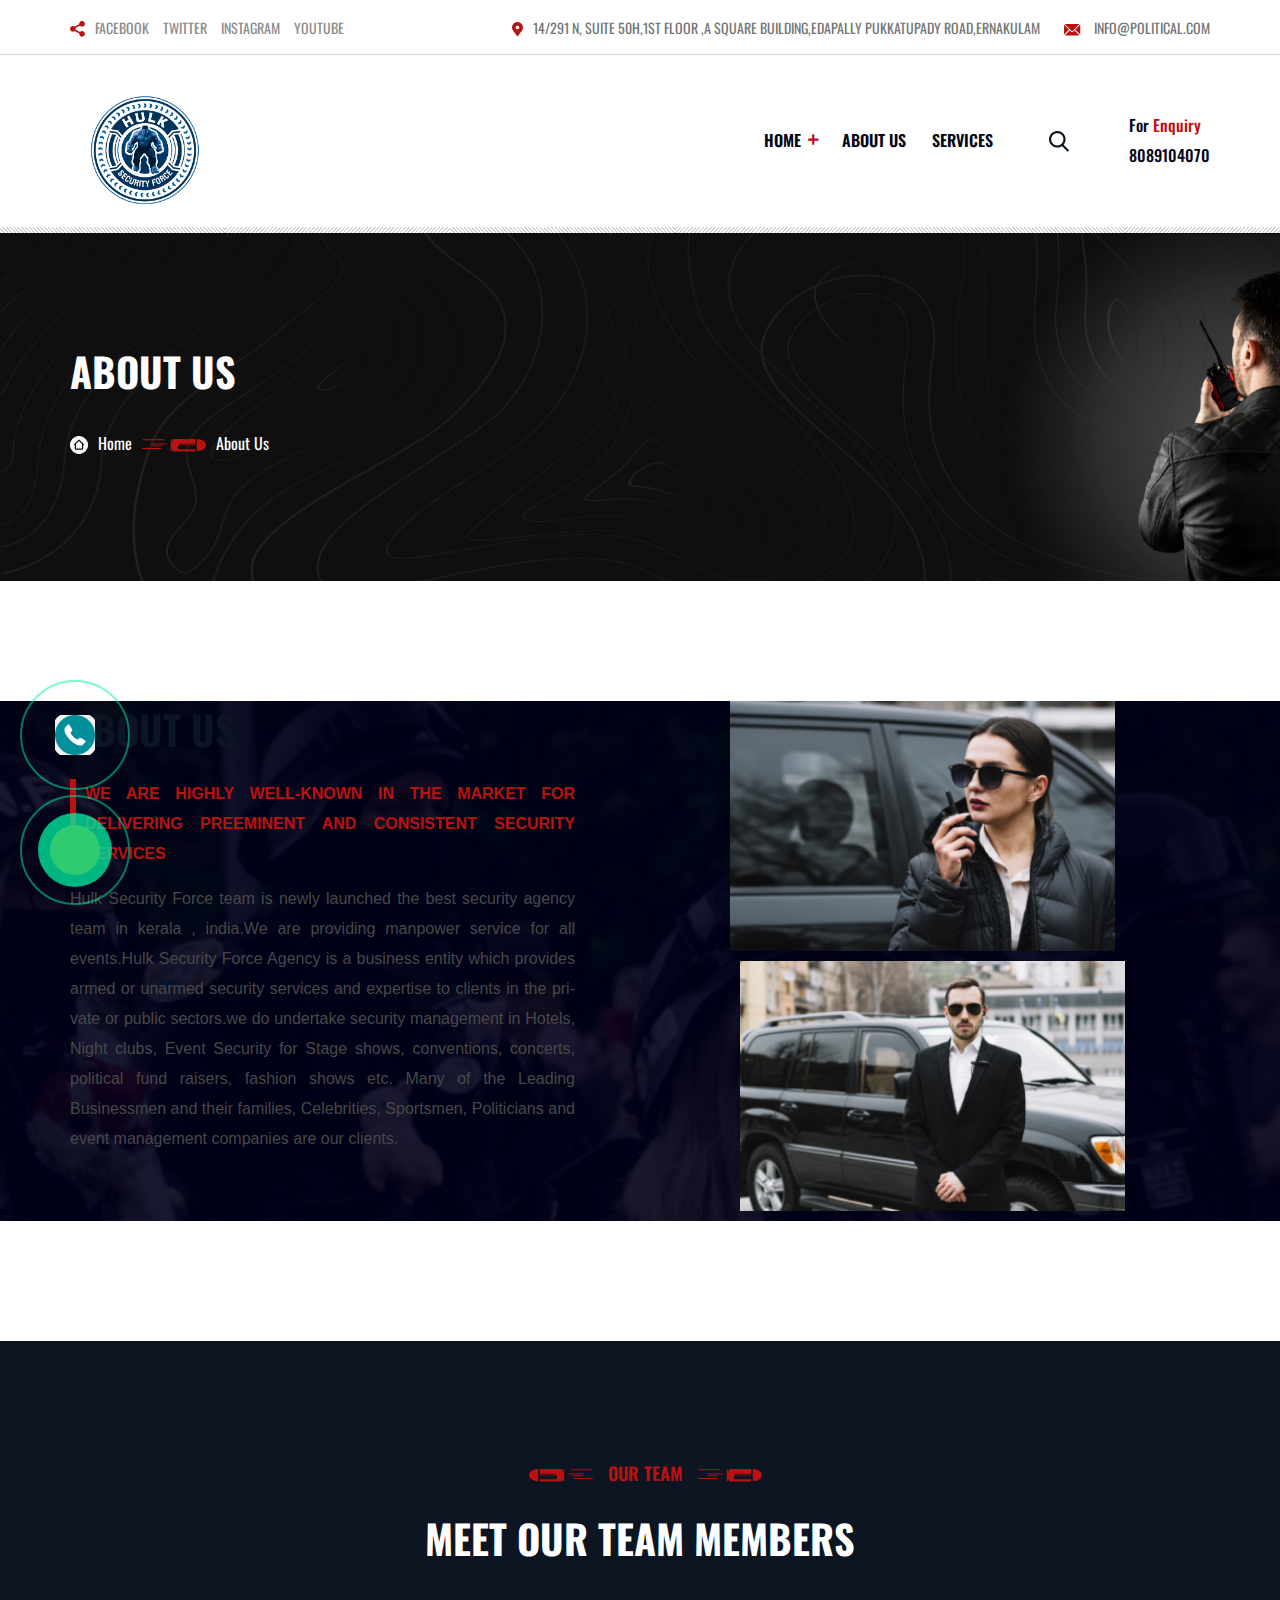
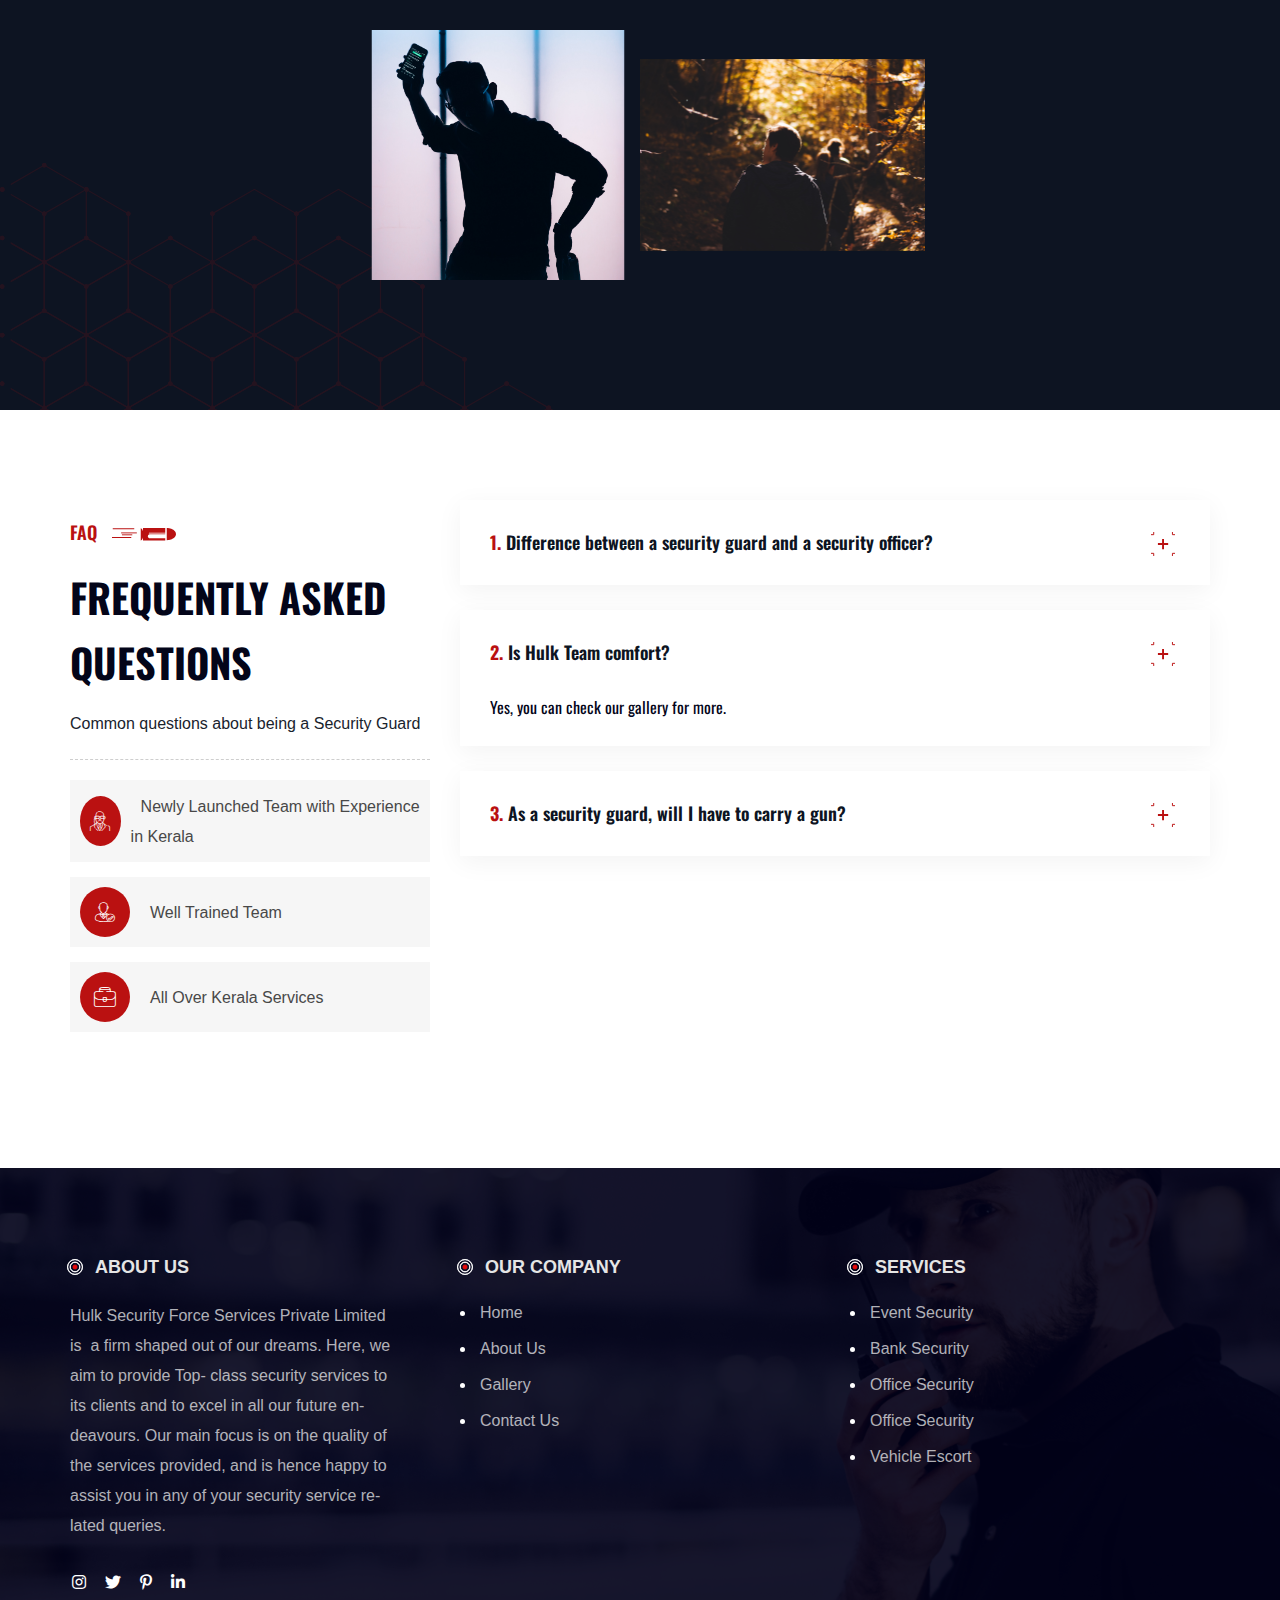
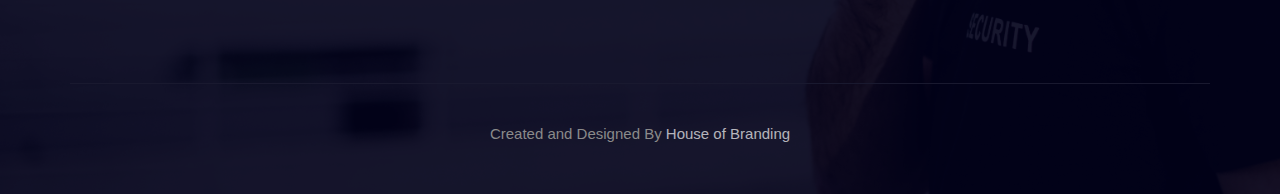
==== about.html @ d1f6649b "images changes" ====
<!DOCTYPE html>
<html lang="en">


<!-- Mirrored from themebuz.com/demo/panthar/about.html by HTTrack Website Copier/3.x [XR&CO'2014], Sun, 12 Mar 2023 10:57:00 GMT -->
<head>
    <meta charset="UTF-8" />
    <meta name="viewport" content="width=device-width, initial-scale=1.0" />
    <meta http-equiv="X-UA-Compatible" content="IE=edge" />
    <meta http-equiv="X-UA-Compatible" content="ie=edge" />
    <title>Hulk Security Force Team</title>
    <!-- favicon -->
    <link rel="icon" href="assets/img/favicon.png" sizes="20x20" type="image/png" />
    <!-- animate -->
    <link rel="stylesheet" href="assets/css/animate.css" />
    <!-- bootstrap -->
    <link rel="stylesheet" href="assets/css/bootstrap.min.css" />
    <!-- magnific popup -->
    <link rel="stylesheet" href="assets/css/magnific-popup.css" />
    <!-- owl carousel -->
    <link rel="stylesheet" href="assets/css/owl.carousel.min.css" />
    <!-- Nice Select -->
    <link rel="stylesheet" href="assets/css/nice-select.css">
    <!-- Slick Slider -->
    <link rel="stylesheet" href="assets/css/slick.css">
    <!-- fontawesome -->
    <link rel="stylesheet" href="assets/css/font-awesome.min.css" />
    <!-- iconmoon -->
    <link rel="stylesheet" href="assets/css/icomoon.css">
    <!-- Main Stylesheet -->
    <link rel="stylesheet" href="assets/css/style.css" />
    <!-- Responsive -->
    <link rel="stylesheet" href="assets/css/responsive.css" />
</head>

<body>
    <div class="body-overlay" id="body-overlay"></div>
    <div class="search-popup" id="search-popup">
        <form action="https://themeim.com/wp/panthar/" class="search-form">
            <div class="container custom-container">
                <div class="form-group-wrap">
                    <div class="form-group mb-0">
                        <input type="text" name="s" class="form-control" placeholder="Search....">
                    </div>
                    <button class="close-btn border-none submit-btn"><i class="fas fa-search"></i></button>
                </div>
            </div>
        </form>
    </div>
    <div class="header-style-01">
        <!-- top bar area start -->
        <div class="topbar-area">
            <div class="container custom-container">
                <div class="row">
                    <div class="col-lg-12">
                        <div class="topbar-inner">
                            <div class="left-content">
                                <div class="social-icon">
                                    <ul>
                                        <li><img src="assets/icon/share-svgrepo-com.png" alt=""><a
                                                href="#">FACEBOOK</a></li>
                                        <li><a href="#">TWITTER</a></li>
                                        <li><a href="#">INSTAGRAM</a></li>
                                        <li><a href="#">YOUTUBE</a></li>
                                    </ul>
                                </div>
                            </div>
                            <div class="right-contnet">
                                <ul class="info-items">
                                    <li><a href="tel:000111555"><img src="assets/icon/location.png" alt="">14/291 N, Suite 50H,1st Floor ,A Square Building,Edapally Pukkatupady Road,Ernakulam</a>
                                    </li>
                                    <li><a href="mailto:info@gmail.com"><img src="assets/icon/mail.png" alt="">
                                            info@Political.com</a></li>
                                </ul>
                            </div>
                        </div>
                    </div>
                </div>
            </div>
        </div>
        <!-- top bar areda end -->

        <!-- main  navbar area start -->
        <nav class="navbar navbar-area navbar-expand-lg navigation-style-01 menu-01 navigation-before">
            <div class="container custom-container">
                <div class="responsive-menu">
                    <div class="logo-one">
                        <a href="index.html"><img src="assets/img/logo/hulklogo-removebg-preview.png" alt=""></a>  
                      </div>
                    
                   
                    <button class="navbar-toggler" type="button" data-toggle="collapse"
                        data-target="#themebuzs_main_menu" aria-expanded="false" aria-label="Toggle navigation">
                        <span class="navbar-toggler-icon"></span>
                    </button>
                </div>
                <div class="collapse navbar-collapse" id="themebuzs_main_menu">
                    <ul class="navbar-nav">
                        <li class="menu-item-has-children current-menu-item">
                            <a href="index.html">Home</a>
                            
                        </li>
                        <li><a href="about.html"><span>ABOUT US </span> </a></li>
                       
                        
                        <li>
                            <a href="index.html"> Services </a>
                            
                        </li>
                        <!-- <li>
                            <a href="contact.html"> CONTACT</a>
                        </li> -->
                    </ul>
                </div>
                <div class="nav-right-content">
                    <div class="search-btn" id="search-popupp">
                        <img src="assets/icon/search.png" class="header-search" id="search" alt="">
                    </div>
                    <div class="btn-wrapp">
                        <ul>
                            <li>For <span>Enquiry</span></li>
                            <li><a href="tel:8089104070">8089104070</a> </li>
                        </ul>
                    </div>
                </div>
            </div>
        </nav>
        <!-- main navbar area end -->
    </div>
    <div class="phone-call cbh-phone cbh-green cbh-show  cbh-static" id="clbh_phone_div" style=""><a id="WhatsApp-button" href="https://api.whatsapp.com/send/?phone=%2B918089104070&text=Hello%2C+We+would+like+to+enquire+more+about+the+services+offered+at+Hulk Security Force!%21&app_absent=0" target="_blank" class="phoneJs" title="WhatsApp 360imagem">
        <div class="cbh-ph-circle"></div><div class="cbh-ph-circle-fill"></div><div class="cbh-ph-img-circle1"></div></a></div>
        
        <div class="phone-call cbh-phone-call cbh-green cbh-show  cbh-static" id="clbh_phone_div" style=""><a id="WhatsApp-button" href="tel:(+91)7736431723" target="_blank" class="phoneJs" title="WhatsApp 360imagem">
            <div class="cbh-ph-circle"></div><div class="cbh-ph-circle-fill1"></div><div class="cbh-ph-img-circle2"></div></a></div>
            
            

    <!-- breadcrumb area  -->
    <div class="breadcrumb-area margin-bottom-120">
        <div class="container custom-container">
            <div class="breadcrumb-inner">
                <h2 class="br-inner-title">About Us</h2>
                <ul class="breadcrumb-menu">
                    <li><img class="bullet-04" src="assets/img/section-img/breadcrumb/home.svg" alt=""><a
                            href="index.html">home</a></li>
                    <li><img class="bullet-03" src="assets/img/shapes/bullet.png" alt=""><a href="#">About us</a></li>
                </ul>
            </div>
        </div>
    </div>
    <!-- breadcrumb area end -->

    <!-- about text  -->
    <div class="about-text margin-bottom-120">
        <div class="container">
            <div class="row">
                <div class="col-lg-6">
                    <div class="about-text-left">
                      
                        <h2 class="title">About Us</h2>
                        <p class="about-heighlight">We are highly well-known in the market for delivering
                            preeminent and consistent security services</p>
                        <p>Hulk Security Force team is newly launched the best security agency team in kerala , india.We 
                            are providing manpower service for all events.Hulk Security Force Agency is a business entity which provides armed or unarmed security 
                            services and expertise to clients in the private or public sectors.we do undertake security management in Hotels, Night clubs, Event Security for Stage shows, conventions, concerts, political fund raisers, fashion shows etc.
                            Many of the Leading Businessmen and their families, Celebrities, Sportsmen, Politicians and event management companies are our clients.
                        </p>
                       
                        
                    </div>
                </div>
                <div class="col-lg-6 text-right">
                    <div class="about-text-right">
                        <div class="thumb">
                            <!-- <img src="assets/img/section-img/about/about-02.png" class="before-text" alt="">
                            <img src="assets/img/section-img/about/about-03.png" class="before-text-01" alt=""> -->
                            <img src="assets/img/section-img/blog/blog-01.png" alt="">
                        </div>

                    </div>
                    <div class="about-text-right">
                        <div class="thumb" style="margin: 10px;">
                            <!-- <img src="assets/img/section-img/about/about-02.png" class="before-text" alt="">
                            <img src="assets/img/section-img/about/about-03.png" class="before-text-01" alt=""> -->
                            <img src="assets/img/section-img/blog/blog-02.png" alt="">
                        </div>

                    </div>
                </div>
            </div>
        </div>
    </div>
    <!-- about text end -->

 

    <!-- team area  -->
    <div class="team-area">
        <div class="container">
            <div class="row">
                <div class="col-lg-12">
                    <div class="theme-heading-title text-center">
                        <h4 class="subtitle"><img class="bullet bullet-01" src="assets/img/shapes/bullet-01.png"
                                alt=""> Our
                            team
                            <img class="bullet" src="assets/img/shapes/bullet.png" alt="">
                        </h4>
                        <h2 class="title text-white">Meet Our Team Members</h2>
                    </div>
                </div>
            </div>
            <div class="team-wrapper">
                <div class="team-active">
                   
                    <div class="team-items-single">
                        <div class="single-team-inner style-overlay">
                            <div class="thumb">
                                <img src="assets/img/section-img/team/teamone.jpg" alt="">
                                <span class="animate-1"></span>
                                <span class="animate-2"></span>
                                <span class="animate-3"></span>
                                <span class="animate-4"></span>
                            </div>
                            <div class="details">
                                <div class="content">
                                    <a href="about.html">
                                        <h4 class="title">Prajeesh</h4>
                                    </a>
                                    <p>10+ Experience </p>
                                    <p>Certified Fitness Trainer. </p>
                                    <p>Security Coordinated Amma Association</p>
                                </div>
                            </div>
                        </div>
                    </div>
                    <div class="team-items-single">
                        <div class="single-team-inner style-overlay">
                            <div class="thumb">
                                <img src="assets/img/section-img/team/teamtwo.jpg" alt="">
                                <span class="animate-1"></span>
                                <span class="animate-2"></span>
                                <span class="animate-3"></span>
                                <span class="animate-4"></span>
                            </div>
                            <div class="details">
                                <div class="content">
                                    <a href="about.html">
                                        <h4 class="title">Shibu</h4>
                                    </a>
                                    <p>20+ years</p>
                                    <p>Martial Arts Certified. </p>
                                    <p>Security Coordinated Amma Association</p>
                                </div>
                            </div>
                        </div>
                    </div>
                   
                </div>
            </div>
        </div>
    </div>
    <!-- team area start -->

    <!-- brand area  -->
    
    <!-- brand area end -->

    <!-- faq area  -->
    <div class="faq-area margin-bottom-120">
        <div class="container">
            <div class="row">
                <div class="col-lg-4">
                    <div class="faq-left">
                        <div class="theme-heading-title">
                            <div class="subtitle"> FAQ <img class="bullet" src="assets/img/shapes/bullet.png" alt="">
                            </div>
                            <h3 class="title">frequently asked
                                questions </h3>
                            <p class="why-para-faq">Common questions about being a Security
                                Guard</p>
                            <div class="faq-experience">
                                <ul>
                                    <li>
                                        <i aria-hidden="true" class="icomoon icomoon-old-man"></i>
                                        <p><span></span>Newly Launched Team with Experience in Kerala</p>
                                    </li>
                                    <li>
                                        <i aria-hidden="true" class="icomoon icomoon-user-2"></i>

                                        <p><span></span>Well Trained Team</p>
                                    </li>
                                    <li>
                                        <i aria-hidden="true" class="icomoon icomoon-bag"></i>
                                        <p><span></span>All Over Kerala Services</p>
                                    </li>
                                </ul>
                            </div>
                        </div>
                    </div>
                </div>
                <div class="col-lg-8">
                    <div class="faq-part">
                        <div class="accordion-wrap">
                            <div id="accordion-27453">
                                <div class="card single-accordion-inner">
                                    <div class="card-header" id="headingOne_464288">
                                        <a class="collapsed" data-toggle="collapse" role="button"
                                            data-target="#collapseOne_464288" aria-expanded="false"
                                            aria-controls="collapseOne_464288">
                                            <span>1.</span>
                                            Difference between a security guard and a security officer?
                                        </a>
                                    </div>
                                    <div id="collapseOne_464288" class="collapse" data-parent="#accordion-27453">

                                        <div class="card-body">
                                            Security guards are below security officers in rank. They normally work under offices and collaborate with security officers to ensure smooth functioning.
                                             A security officer oversees the entire group of security guards. They frequently issue orders and supervise the security guard's activities. </div>
                                    </div>
                                </div>

                                <div class="card single-accordion-inner">
                                    <div class="card-header" id="headingOne_847496">
                                        <a class="collapsed" data-toggle="collapse" role="button"
                                            data-target="#collapseOne_111" aria-expanded="false"
                                            aria-controls="collapseOne_111">
                                            <span>2.</span>
                                            Is Hulk Team  comfort?
                                        </a>
                                    </div>
                                    <div id="collapseOne_111" class="collapse show" data-parent="#accordion-27453">

                                        <div class="card-body">
                                            Yes, you can check our gallery for more.</div>
                                    </div>
                                </div>

                                <div class="card single-accordion-inner">
                                    <div class="card-header" id="headingOne_969747">
                                        <a class="collapsed" data-toggle="collapse" role="button"
                                            data-target="#collapseOne_969747" aria-expanded="false"
                                            aria-controls="collapseOne_969747">
                                            <span>3.</span>
                                            As a security guard, will I have to carry a gun?
                                        </a>
                                    </div>
                                    <div id="collapseOne_969747" class="collapse" data-parent="#accordion-27453">

                                        <div class="card-body">
                                            There are no laws or guidelines to regulate what sort of weapons private security guards can carry</div>
                                    </div>
                                </div>

                           

                            </div>
                        </div>
                    </div>
                </div>
            </div>
        </div>
    </div>
    <!-- faq area end -->

    <!-- footer area start -->
    <footer class="footer-area">
        <div class="container">
            <div class="footer-top padding-top-85 padding-bottom-50">
                
                <div class="row">
                    <div class="col-lg-4 col-md-6 col-sm-6">
                        <div id="panthar_about_me_widget-2" class="widget footer-widget panthar-widget-about-me">
                            <div class="footer-widget widget">
                                <div class="about_me_widget style-01">
                                    <h4 class="widget-headline">about us</h4>
                                    <p> Hulk Security Force Services Private Limited is  a firm shaped out of our dreams. Here, we aim to provide Top- class security services to its clients and to excel in all our future endeavours. Our main focus is on the quality of the services provided,
                                         and is hence happy to assist you in any of your security service related queries.</p>
                                    <ul class="widget-list-items">
                                        <li>
                                            <div class="icon">
                                                <a href="#">
                                                    <i class="fab fa-instagram"></i>
                                                </a>
                                            </div>
                                        </li>
                                        <li>
                                            <div class="icon">
                                                <a href="#">
                                                    <i class="fab fa-twitter"></i>
                                                </a>
                                            </div>
                                        </li>
                                        <li>
                                            <div class="icon">
                                                <a href="#">
                                                    <i class="fab fa-pinterest-p"></i>
                                                </a>
                                            </div>
                                        </li>
                                        <li>
                                            <div class="icon">
                                                <a href="#">
                                                    <i class="fab fa-linkedin-in"></i>
                                                </a>
                                            </div>
                                        </li>
                                    </ul>
                                </div>
                            </div>

                        </div>
                    </div>
                    <div class="col-lg-4 col-md-6 col-sm-6">
                        <div class="footer-widget widget widget_nav_menu">
                            <h4 class="widget-headline">OUR COMPANY</h4>
                            <ul>
                                <li><a href="index.html">Home</a></li>
                                <li><a href="about.html">About Us</a></li>
                                <li><a href="blog.html">Gallery</a></li>
                                <li><a href="">Contact Us</a></li>
                            </ul>
                        </div>
                    </div>
                    <div class="col-lg-4 col-md-6 col-sm-6">
                        <div class="footer-widget widget widget_nav_menu">
                            <h4 class="widget-headline">SERVICES</h4>
                            <ul>
                                <li><a href="">Event Security</a></li>
                                <li><a href="">Bank Security</a></li>
                                <li><a href="">Office Security</a></li>
                                <li><a href="">Office Security</a></li>
                                <li><a href="">Vehicle Escort</a></li>
                            </ul>
                        </div>
                    </div>
                    <!-- <div class="col-lg-3 col-md-6 col-sm-6">
                        <div class="footer-widget widget widget_nav_menu">
                            <h4 class="widget-headline">SERVICES</h4>
                            <ul>
                                <li><a href=""></a></li>
                                <li><a href=""></a></li>
                                <li><a href="">Terms & Conditions</a></li>
                                <li><a href="blog.html">Gallery</a></li>
                                <li><a href="contact.html">Contact</a></li>
                            </ul>
                        </div>
                    </div> -->
                </div>
            </div>
        </div>
        <div class="copyright-area">
            <div class="container">
                <div class="row">
                    <div class="col-lg-12">
                        <div class="copyright-area-inner">
                            <p>Created and Designed By <span><a href="https://www.houseofbranding.in/">House of Branding</a></span> </p>
                        </div>
                        
                    </div>
                </div>
            </div>
        </div>
    </footer>
    <!-- footer area end -->

    <!-- back to top area start -->
    <div class="back-to-top">
        <span class="back-top"><i class="fa fa-angle-up"></i></span>
    </div>
    <!-- back to top area end -->
    <script src="assets/js/jquery-3.6.0.min.js"></script>
    <!-- bootstrap -->
    <script src="assets/js/bootstrap.min.js"></script>
    <!-- magnific popup -->
    <script src="assets/js/jquery.magnific-popup.js"></script>
    <!-- wow -->
    <script src="assets/js/wow.min.js"></script>
    <!-- owl carousel -->
    <script src="assets/js/owl.carousel.min.js"></script>
    <!-- Nice Select -->
    <script src="assets/js/jquery.nice-select.js"></script>
    <!-- Slick Slider -->
    <script src="assets/js/slick.min.js"></script>
    <!-- isotop -->
    <script src="assets/js/isotope.pkgd.min.js"></script>
    <!-- isotop image load -->
    <script src="assets/js/imagesloaded.pkgd.min.js"></script>
    <!-- isotop image load -->
    <script src="assets/js/jQuery.Progressbar.js"></script>
    <!-- countdown -->
    <script src="assets/js/jquery.countdown.min.js"></script>
    <!-- main js -->
    <script src="assets/js/main.js"></script>
</body>


<!-- Mirrored from themebuz.com/demo/panthar/about.html by HTTrack Website Copier/3.x [XR&CO'2014], Sun, 12 Mar 2023 10:57:03 GMT -->
</html>
---- assets/css/nice-select.css ----
.nice-select {
  -webkit-tap-highlight-color: transparent;
  background-color: #fff;
  border-radius: 5px;
  border: solid 1px #e8e8e8;
  box-sizing: border-box;
  clear: both;
  cursor: pointer;
  display: block;
  float: left;
  font-family: inherit;
  font-size: 14px;
  font-weight: normal;
  height: 42px;
  line-height: 40px;
  outline: none;
  padding-left: 18px;
  padding-right: 30px;
  position: relative;
  text-align: left !important;
  -webkit-transition: all 0.2s ease-in-out;
  transition: all 0.2s ease-in-out;
  -webkit-user-select: none;
     -moz-user-select: none;
      -ms-user-select: none;
          user-select: none;
  white-space: nowrap;
  width: auto; }
  .nice-select:hover {
    border-color: #dbdbdb; }
  .nice-select:active, .nice-select.open, .nice-select:focus {
    border-color: #999; }
  .nice-select:after {
    border-bottom: 2px solid #999;
    border-right: 2px solid #999;
    content: '';
    display: block;
    height: 5px;
    margin-top: -4px;
    pointer-events: none;
    position: absolute;
    right: 12px;
    top: 50%;
    -webkit-transform-origin: 66% 66%;
        -ms-transform-origin: 66% 66%;
            transform-origin: 66% 66%;
    -webkit-transform: rotate(45deg);
        -ms-transform: rotate(45deg);
            transform: rotate(45deg);
    -webkit-transition: all 0.15s ease-in-out;
    transition: all 0.15s ease-in-out;
    width: 5px; }
  .nice-select.open:after {
    -webkit-transform: rotate(-135deg);
        -ms-transform: rotate(-135deg);
            transform: rotate(-135deg); }
  .nice-select.open .list {
    opacity: 1;
    pointer-events: auto;
    -webkit-transform: scale(1) translateY(0);
        -ms-transform: scale(1) translateY(0);
            transform: scale(1) translateY(0); }
  .nice-select.disabled {
    border-color: #ededed;
    color: #999;
    pointer-events: none; }
    .nice-select.disabled:after {
      border-color: #cccccc; }
  .nice-select.wide {
    width: 100%; }
    .nice-select.wide .list {
      left: 0 !important;
      right: 0 !important; }
  .nice-select.right {
    float: right; }
    .nice-select.right .list {
      left: auto;
      right: 0; }
  .nice-select.small {
    font-size: 12px;
    height: 36px;
    line-height: 34px; }
    .nice-select.small:after {
      height: 4px;
      width: 4px; }
    .nice-select.small .option {
      line-height: 34px;
      min-height: 34px; }
  .nice-select .list {
    background-color: #fff;
    border-radius: 5px;
    box-shadow: 0 0 0 1px rgba(68, 68, 68, 0.11);
    box-sizing: border-box;
    margin-top: 4px;
    opacity: 0;
    overflow: hidden;
    padding: 0;
    pointer-events: none;
    position: absolute;
    top: 100%;
    left: 0;
    -webkit-transform-origin: 50% 0;
        -ms-transform-origin: 50% 0;
            transform-origin: 50% 0;
    -webkit-transform: scale(0.75) translateY(-21px);
        -ms-transform: scale(0.75) translateY(-21px);
            transform: scale(0.75) translateY(-21px);
    -webkit-transition: all 0.2s cubic-bezier(0.5, 0, 0, 1.25), opacity 0.15s ease-out;
    transition: all 0.2s cubic-bezier(0.5, 0, 0, 1.25), opacity 0.15s ease-out;
    z-index: 9; }
    .nice-select .list:hover .option:not(:hover) {
      background-color: transparent !important; }
  .nice-select .option {
    cursor: pointer;
    font-weight: 400;
    line-height: 40px;
    list-style: none;
    min-height: 40px;
    outline: none;
    padding-left: 18px;
    padding-right: 29px;
    text-align: left;
    -webkit-transition: all 0.2s;
    transition: all 0.2s; }
    .nice-select .option:hover, .nice-select .option.focus, .nice-select .option.selected.focus {
      background-color: #f6f6f6; }
    .nice-select .option.selected {
      font-weight: bold; }
    .nice-select .option.disabled {
      background-color: transparent;
      color: #999;
      cursor: default; }

.no-csspointerevents .nice-select .list {
  display: none; }

.no-csspointerevents .nice-select.open .list {
  display: block; }
---- assets/css/icomoon.css ----
@font-face {
    font-family: 'icomoon';
    src: url('../fonts/icomoon695f.eot?7incod');
    src: url('../fonts/icomoon695f.eot?7incod#iefix') format('embedded-opentype'),
    url('../fonts/icomoon695f.ttf?7incod') format('truetype'),
    url('../fonts/icomoon695f.woff?7incod') format('woff'),
    url('../fonts/icomoon695f.svg?7incod#icomoon') format('svg');
    font-weight: normal;
    font-style: normal;
    font-display: block;
}

[class^="icomoon-"], [class*=" icomoon-"] {
  /* use !important to prevent issues with browser extensions that change fonts */
  font-family: 'icomoon' !important;
  speak: never;
  font-style: normal;
  font-weight: normal;
  font-variant: normal;
  text-transform: none;
  line-height: 1;

  /* Better Font Rendering =========== */
  -webkit-font-smoothing: antialiased;
  -moz-osx-font-smoothing: grayscale;
}

.icomoon-accordion-minus:before {
  content: "\e900";
}
.icomoon-accordion-plus:before {
  content: "\e901";
}
.icomoon-award-1:before {
  content: "\e902";
}
.icomoon-award-2:before {
  content: "\e903";
}
.icomoon-award-3:before {
  content: "\e904";
}
.icomoon-award-4:before {
  content: "\e905";
}
.icomoon-award-5:before {
  content: "\e906";
}
.icomoon-award-6:before {
  content: "\e907";
}
.icomoon-award--7:before {
  content: "\e908";
}
.icomoon-bag:before {
  content: "\e909";
}
.icomoon-book:before {
  content: "\e90a";
  color: #f6f6f6;
}
.icomoon-book-2:before {
  content: "\e90b";
}
.icomoon-book-3:before {
  content: "\e90c";
}
.icomoon-building:before {
  content: "\e90d";
}
.icomoon-bullet:before {
  content: "\e90e";
}
.icomoon-bullet-left:before {
  content: "\e90f";
}
.icomoon-calculator:before {
  content: "\e910";
}
.icomoon-chat-quote:before {
  content: "\e911";
}
.icomoon-dimond:before {
  content: "\e912";
}
.icomoon-dot-menu:before {
  content: "\e913";
}
.icomoon-down-arrow:before {
  content: "\e914";
  color: #fff;
}
.icomoon-flag:before {
  content: "\e915";
}
.icomoon-hand-shake:before {
  content: "\e916";
}
.icomoon-hand-shake-2:before {
  content: "\e917";
}
.icomoon-heart:before {
  content: "\e918";
}
.icomoon-hero-1:before {
  content: "\e919";
}
.icomoon-hero-2 .path1:before {
  content: "\e91a";
  color: rgb(186, 17, 17);
}
.icomoon-hero-2 .path2:before {
  content: "\e91b";
  margin-left: -1em;
  color: rgb(186, 17, 17);
}
.icomoon-hero-2 .path3:before {
  content: "\e91c";
  margin-left: -1em;
  color: rgb(186, 17, 17);
}
.icomoon-hero-2 .path4:before {
  content: "\e91d";
  margin-left: -1em;
  color: rgb(72, 72, 72);
}
.icomoon-hero-2 .path5:before {
  content: "\e91e";
  margin-left: -1em;
  color: rgb(72, 72, 72);
}
.icomoon-hero-2 .path6:before {
  content: "\e91f";
  margin-left: -1em;
  color: rgb(72, 72, 72);
}
.icomoon-hero-2 .path7:before {
  content: "\e920";
  margin-left: -1em;
  color: rgb(72, 72, 72);
}
.icomoon-hero-2 .path8:before {
  content: "\e921";
  margin-left: -1em;
  color: rgb(72, 72, 72);
}
.icomoon-hero-2 .path9:before {
  content: "\e922";
  margin-left: -1em;
  color: rgb(72, 72, 72);
}
.icomoon-hero-2 .path10:before {
  content: "\e923";
  margin-left: -1em;
  color: rgb(72, 72, 72);
}
.icomoon-hero-2 .path11:before {
  content: "\e924";
  margin-left: -1em;
  color: rgb(72, 72, 72);
}
.icomoon-hero-2 .path12:before {
  content: "\e925";
  margin-left: -1em;
  color: rgb(72, 72, 72);
}
.icomoon-hero-2 .path13:before {
  content: "\e926";
  margin-left: -1em;
  color: rgb(72, 72, 72);
}
.icomoon-hero-2 .path14:before {
  content: "\e927";
  margin-left: -1em;
  color: rgb(72, 72, 72);
}
.icomoon-hero-2 .path15:before {
  content: "\e928";
  margin-left: -1em;
  color: rgb(72, 72, 72);
}
.icomoon-left-arrow:before {
  content: "\e929";
}
.icomoon-mail:before {
  content: "\e92a";
}
.icomoon-mail-2:before {
  content: "\e92b";
}
.icomoon-map-marker:before {
  content: "\e92c";
}
.icomoon-mapmarker-2 .path1:before {
  content: "\e92d";
  color: rgb(186, 17, 17);
}
.icomoon-mapmarker-2 .path2:before {
  content: "\e92e";
  margin-left: -0.7666015625em;
  color: rgb(186, 17, 17);
}
.icomoon-mapmarker-2 .path3:before {
  content: "\e92f";
  margin-left: -0.7666015625em;
  color: rgb(255, 255, 255);
}
.icomoon-map-marker-3:before {
  content: "\e930";
}
.icomoon-menu-dot-2:before {
  content: "\e931";
}
.icomoon-old-man:before {
  content: "\e932";
}
.icomoon-phone:before {
  content: "\e933";
}
.icomoon-phone-2:before {
  content: "\e934";
}
.icomoon-phone-call:before {
  content: "\e935";
}
.icomoon-play-btn:before {
  content: "\e936";
}
.icomoon-plus-sign:before {
  content: "\e937";
}
.icomoon-policeman:before {
  content: "\e938";
}
.icomoon-right-arrow:before {
  content: "\e939";
}
.icomoon-search:before {
  content: "\e93a";
}
.icomoon-share:before {
  content: "\e93b";
}
.icomoon-team:before {
  content: "\e93c";
}
.icomoon-top-right-arrow:before {
  content: "\e93d";
}
.icomoon-trophy:before {
  content: "\e93e";
}
.icomoon-user:before {
  content: "\e93f";
}
.icomoon-user-2:before {
  content: "\e940";
}
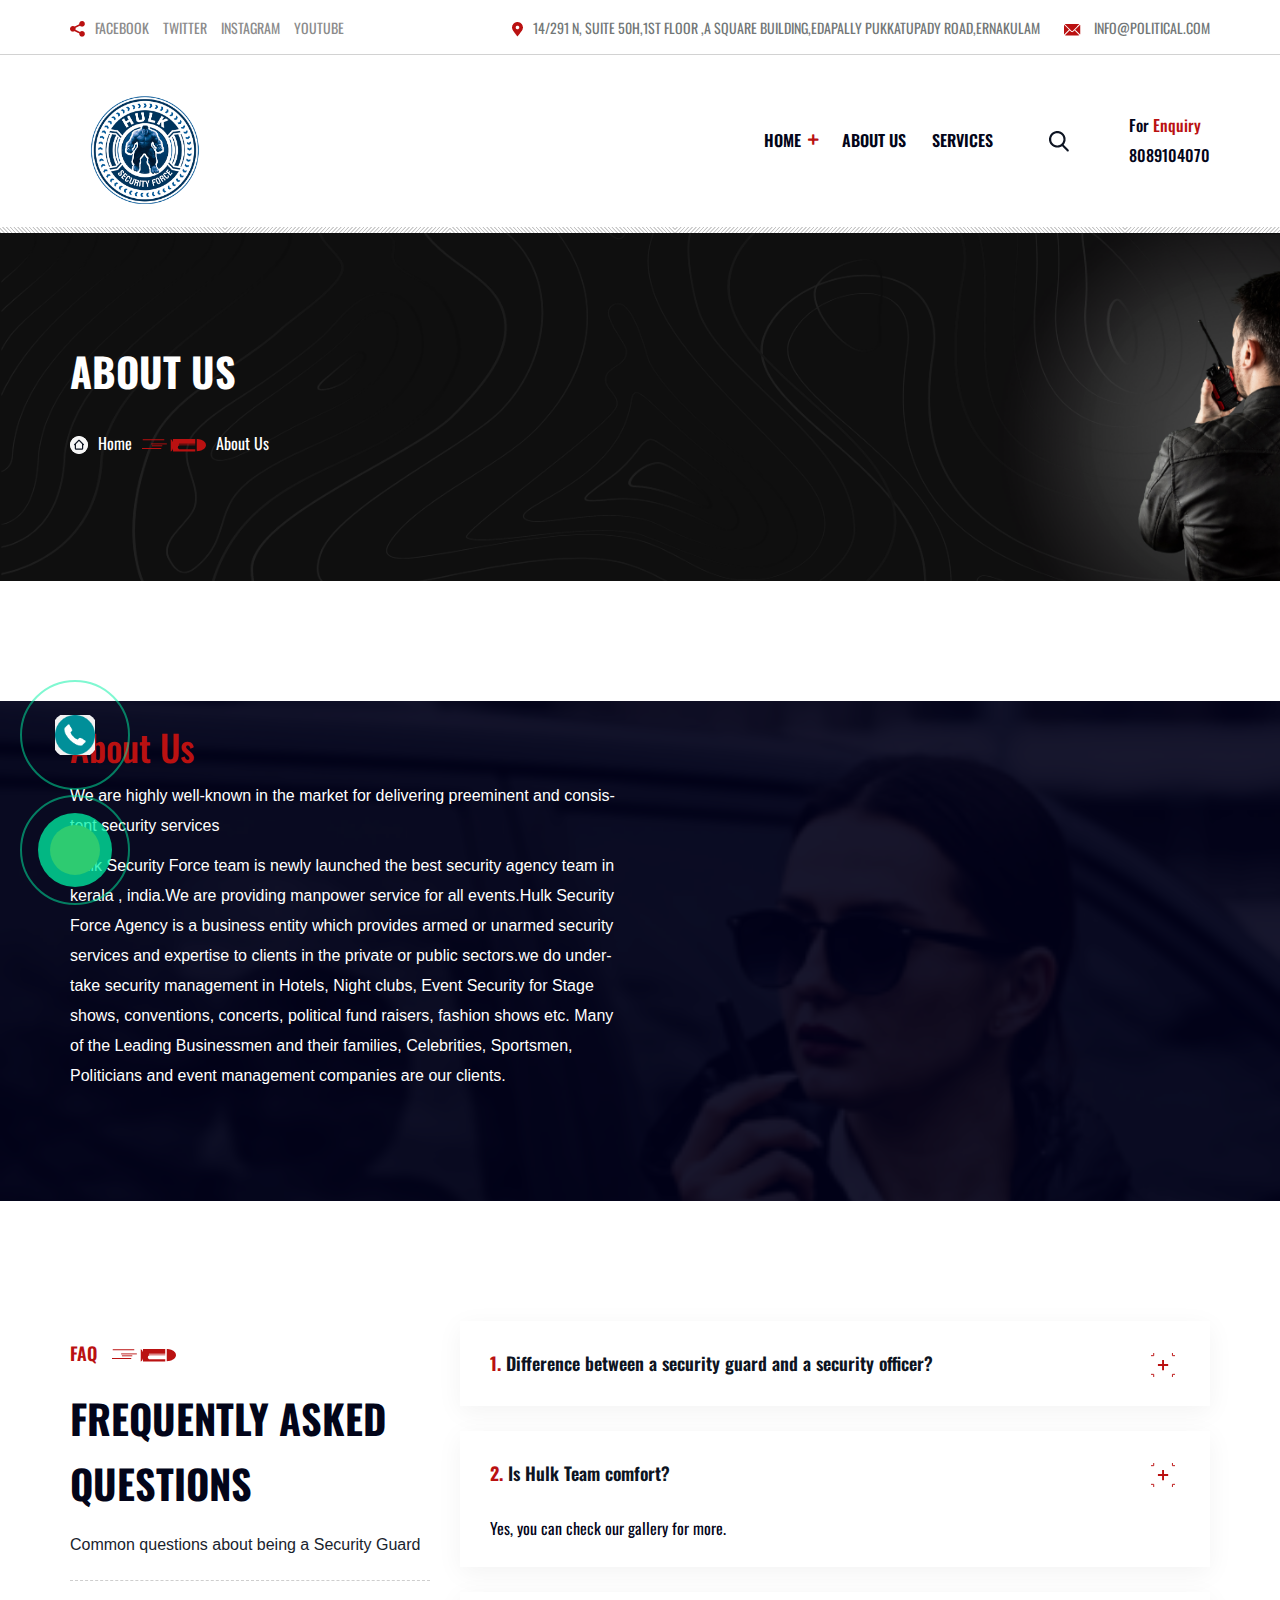
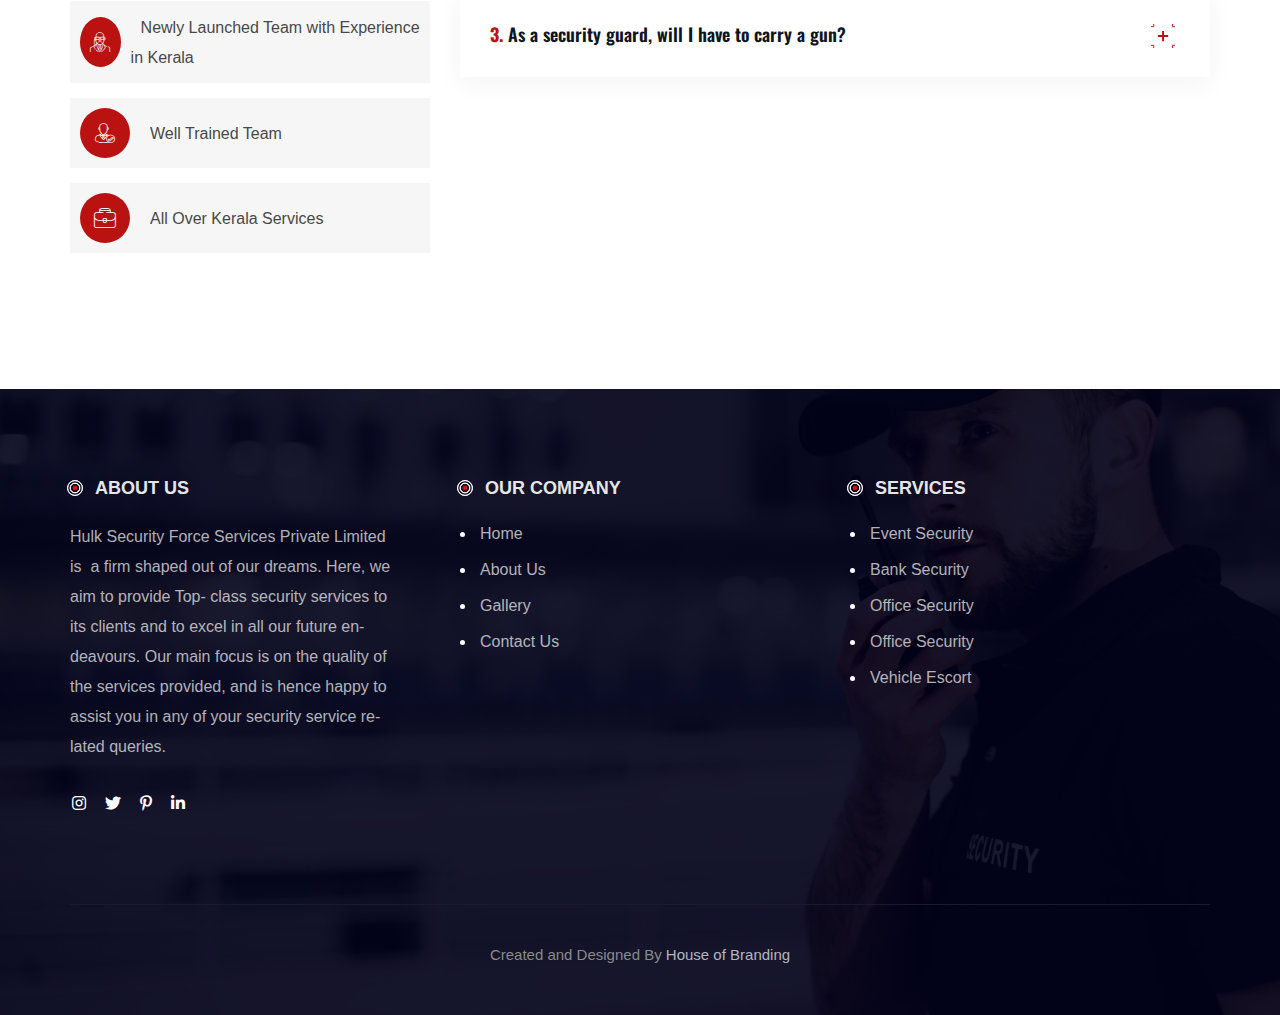
==== commit ee9400a3: "about bg changed" ====
--- a/about.html
+++ b/about.html
@@ -151,7 +151,7 @@
     <!-- breadcrumb area end -->
 
     <!-- about text  -->
-    <div class="about-text margin-bottom-120">
+    <div class="about-text-main margin-bottom-120">
         <div class="container">
             <div class="row">
                 <div class="col-lg-6">
@@ -170,95 +170,14 @@
                     </div>
                 </div>
                 <div class="col-lg-6 text-right">
-                    <div class="about-text-right">
-                        <div class="thumb">
-                            <!-- <img src="assets/img/section-img/about/about-02.png" class="before-text" alt="">
-                            <img src="assets/img/section-img/about/about-03.png" class="before-text-01" alt=""> -->
-                            <img src="assets/img/section-img/blog/blog-01.png" alt="">
-                        </div>
-
-                    </div>
-                    <div class="about-text-right">
-                        <div class="thumb" style="margin: 10px;">
-                            <!-- <img src="assets/img/section-img/about/about-02.png" class="before-text" alt="">
-                            <img src="assets/img/section-img/about/about-03.png" class="before-text-01" alt=""> -->
-                            <img src="assets/img/section-img/blog/blog-02.png" alt="">
-                        </div>
-
-                    </div>
+                   
+                   
                 </div>
             </div>
         </div>
     </div>
     <!-- about text end -->
 
- 
-
-    <!-- team area  -->
-    <div class="team-area">
-        <div class="container">
-            <div class="row">
-                <div class="col-lg-12">
-                    <div class="theme-heading-title text-center">
-                        <h4 class="subtitle"><img class="bullet bullet-01" src="assets/img/shapes/bullet-01.png"
-                                alt=""> Our
-                            team
-                            <img class="bullet" src="assets/img/shapes/bullet.png" alt="">
-                        </h4>
-                        <h2 class="title text-white">Meet Our Team Members</h2>
-                    </div>
-                </div>
-            </div>
-            <div class="team-wrapper">
-                <div class="team-active">
-                   
-                    <div class="team-items-single">
-                        <div class="single-team-inner style-overlay">
-                            <div class="thumb">
-                                <img src="assets/img/section-img/team/teamone.jpg" alt="">
-                                <span class="animate-1"></span>
-                                <span class="animate-2"></span>
-                                <span class="animate-3"></span>
-                                <span class="animate-4"></span>
-                            </div>
-                            <div class="details">
-                                <div class="content">
-                                    <a href="about.html">
-                                        <h4 class="title">Prajeesh</h4>
-                                    </a>
-                                    <p>10+ Experience </p>
-                                    <p>Certified Fitness Trainer. </p>
-                                    <p>Security Coordinated Amma Association</p>
-                                </div>
-                            </div>
-                        </div>
-                    </div>
-                    <div class="team-items-single">
-                        <div class="single-team-inner style-overlay">
-                            <div class="thumb">
-                                <img src="assets/img/section-img/team/teamtwo.jpg" alt="">
-                                <span class="animate-1"></span>
-                                <span class="animate-2"></span>
-                                <span class="animate-3"></span>
-                                <span class="animate-4"></span>
-                            </div>
-                            <div class="details">
-                                <div class="content">
-                                    <a href="about.html">
-                                        <h4 class="title">Shibu</h4>
-                                    </a>
-                                    <p>20+ years</p>
-                                    <p>Martial Arts Certified. </p>
-                                    <p>Security Coordinated Amma Association</p>
-                                </div>
-                            </div>
-                        </div>
-                    </div>
-                   
-                </div>
-            </div>
-        </div>
-    </div>
     <!-- team area start -->
 
     <!-- brand area  -->
--- a/assets/css/style.css
+++ b/assets/css/style.css
@@ -16309,14 +16309,14 @@
   .why-choose h3{
     color: #BA1111 !important;
   }
-  .about-text {
+  .about-text-area {
     background-image: url("../img/section-img/choose/ann-fossa-5TFq8gMJWgg-unsplash.png");
     background-size: cover;
     width: 100%;
     height: 100%;
     position: relative;
   }
-  .about-text::before{
+  .about-text-area::before{
     position: absolute;
     content: "";
     top: 0px;
@@ -16335,4 +16335,28 @@
       
     }
   }
+  .about-text-main {
+    background-image: url("../img/section-img/blog/blog-01.png");
+    background-size: cover;
+    width: 100%;
+    height: 500px;
+    position: relative;
+    padding-top: 20px;
+    color: white;
+  }
+  .about-text-main::before{
+    position: absolute;
+    content: "";
+    top: 0px;
+    left: 0px;
+    height: 100%;
+    width: 100%;
+    background-color: rgba(0, 0, 24, 0.9);
+  }
+  .about-text-main h2 {
+   color: #BA1111;
+  }
+  .about-text-main p{
+   color: white;
+  }
  
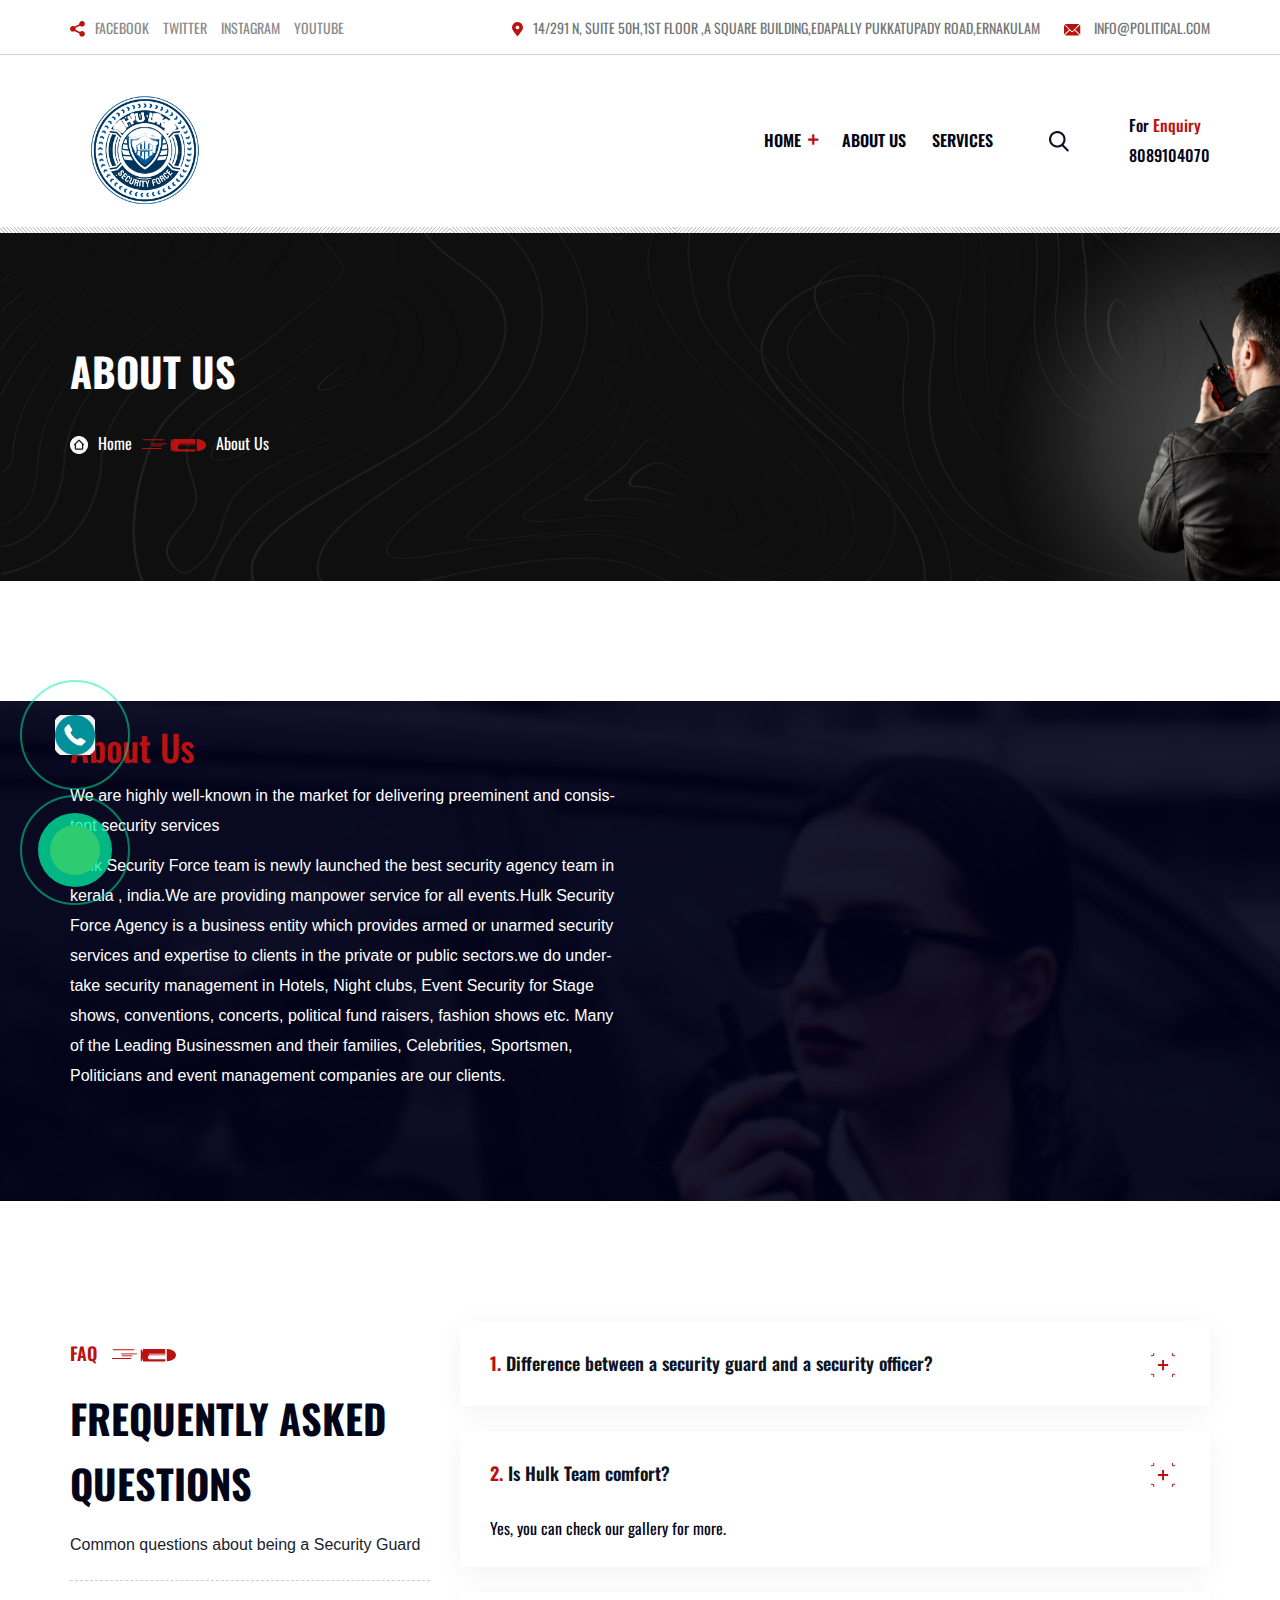
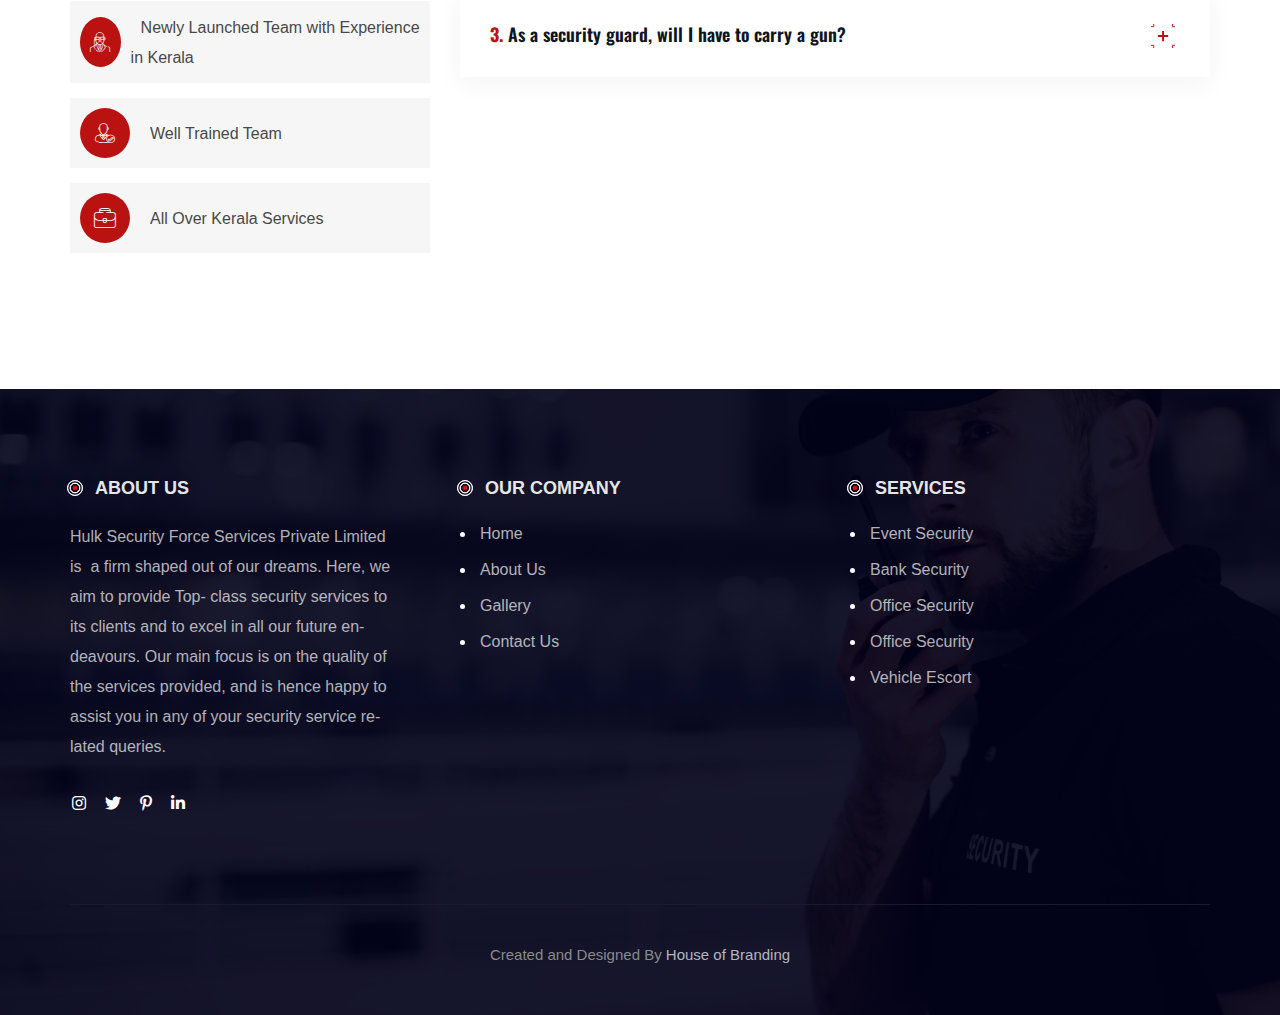
==== commit b883390b: "logo changed" ====
--- a/about.html
+++ b/about.html
@@ -85,7 +85,7 @@
             <div class="container custom-container">
                 <div class="responsive-menu">
                     <div class="logo-one">
-                        <a href="index.html"><img src="assets/img/logo/hulklogo-removebg-preview.png" alt=""></a>  
+                        <a href="index.html"><img src="assets/img/logo/hulklogotwo.png" alt=""></a>  
                       </div>
                     
                    
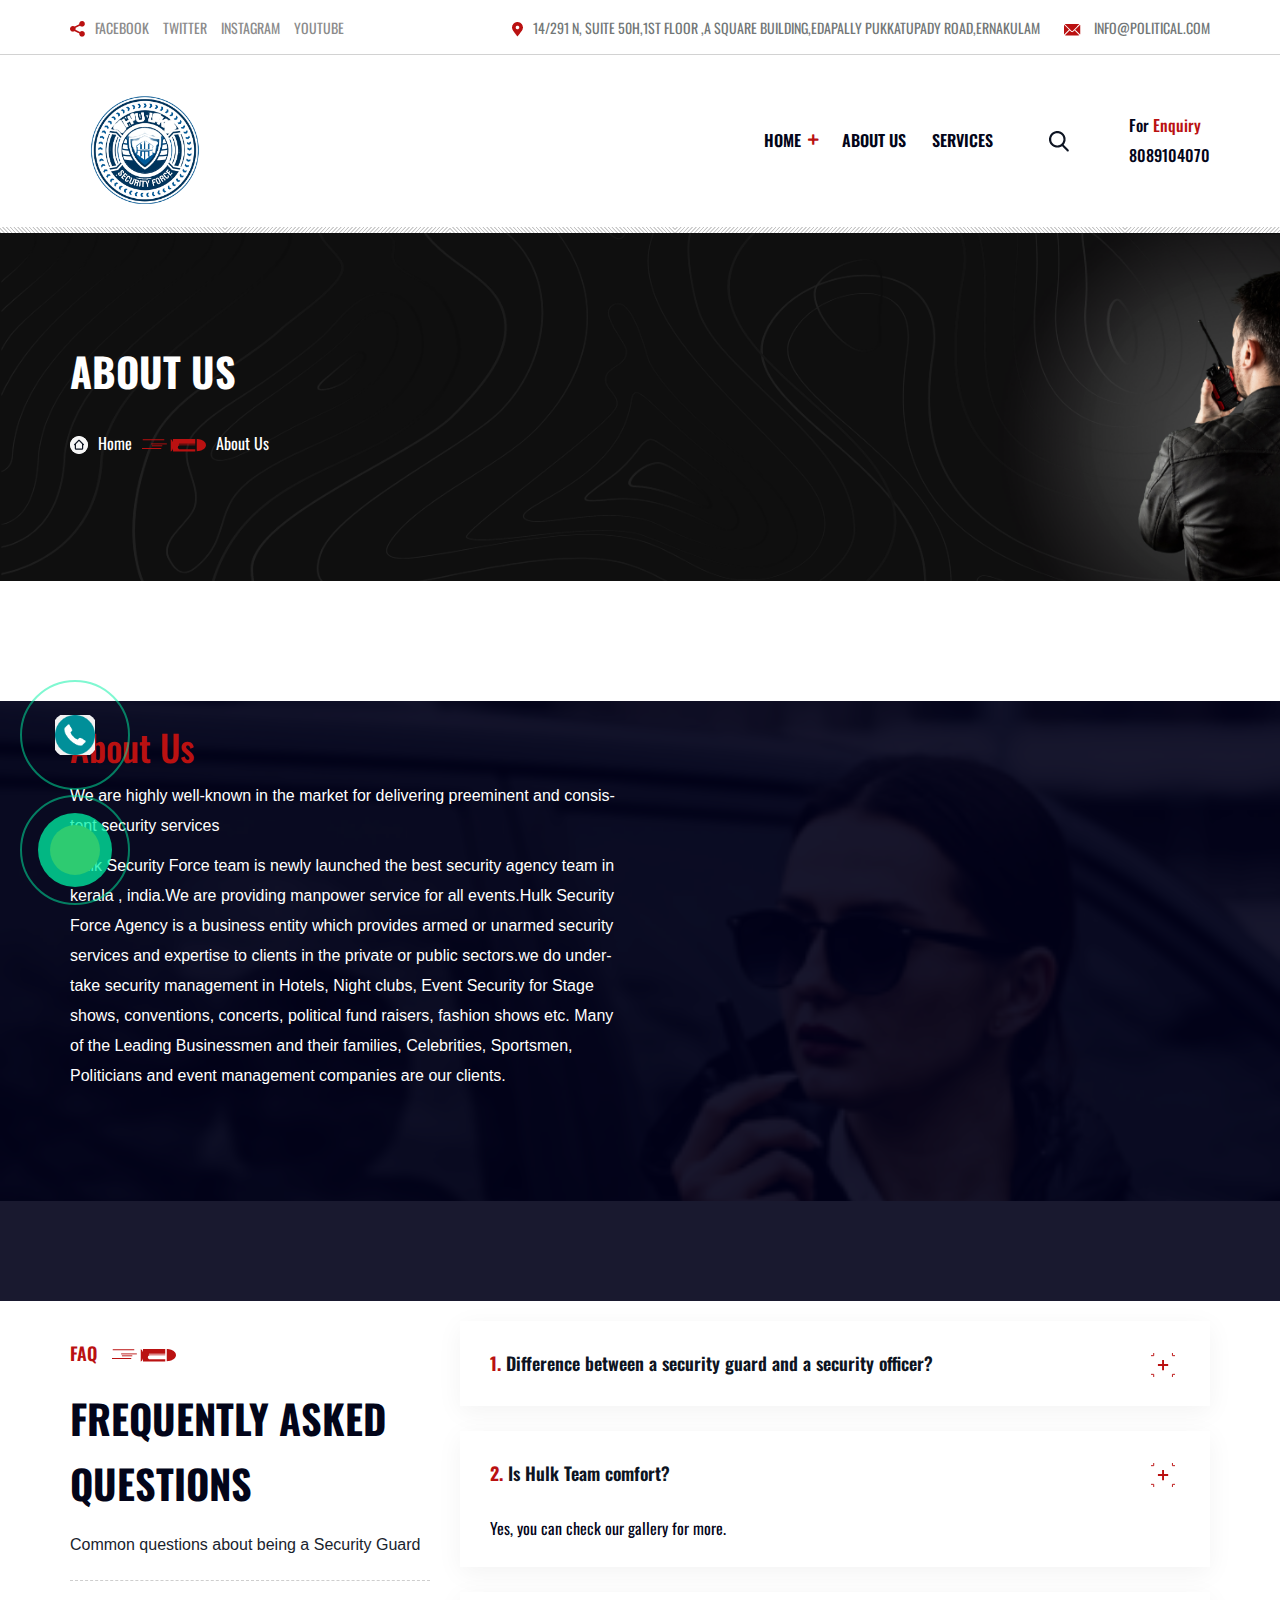
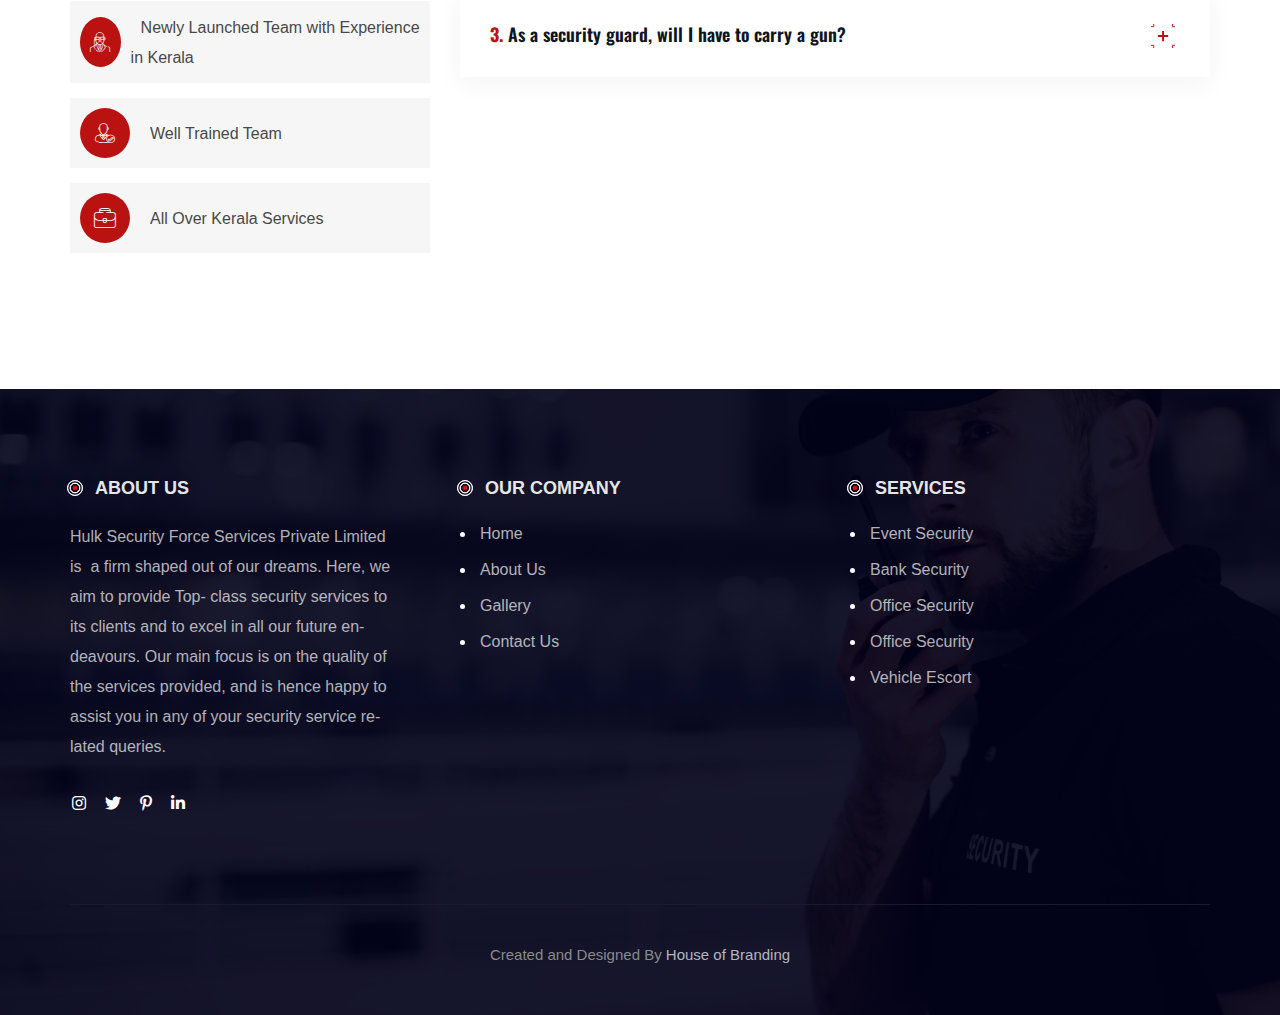
==== commit 80d34460: "image added" ====
--- a/about.html
+++ b/about.html
@@ -335,7 +335,7 @@
                             <ul>
                                 <li><a href="index.html">Home</a></li>
                                 <li><a href="about.html">About Us</a></li>
-                                <li><a href="blog.html">Gallery</a></li>
+                                <li><a href="">Gallery</a></li>
                                 <li><a href="">Contact Us</a></li>
                             </ul>
                         </div>
--- a/assets/css/style.css
+++ b/assets/css/style.css
@@ -16349,7 +16349,7 @@
     content: "";
     top: 0px;
     left: 0px;
-    height: 100%;
+    height: 120%;
     width: 100%;
     background-color: rgba(0, 0, 24, 0.9);
   }
@@ -16359,4 +16359,10 @@
   .about-text-main p{
    color: white;
   }
+  /* @media only screen and (max-width: 580px) {
+    .about-text-left{
+      height: 200px !important;
+    }
+  } */
+  
  
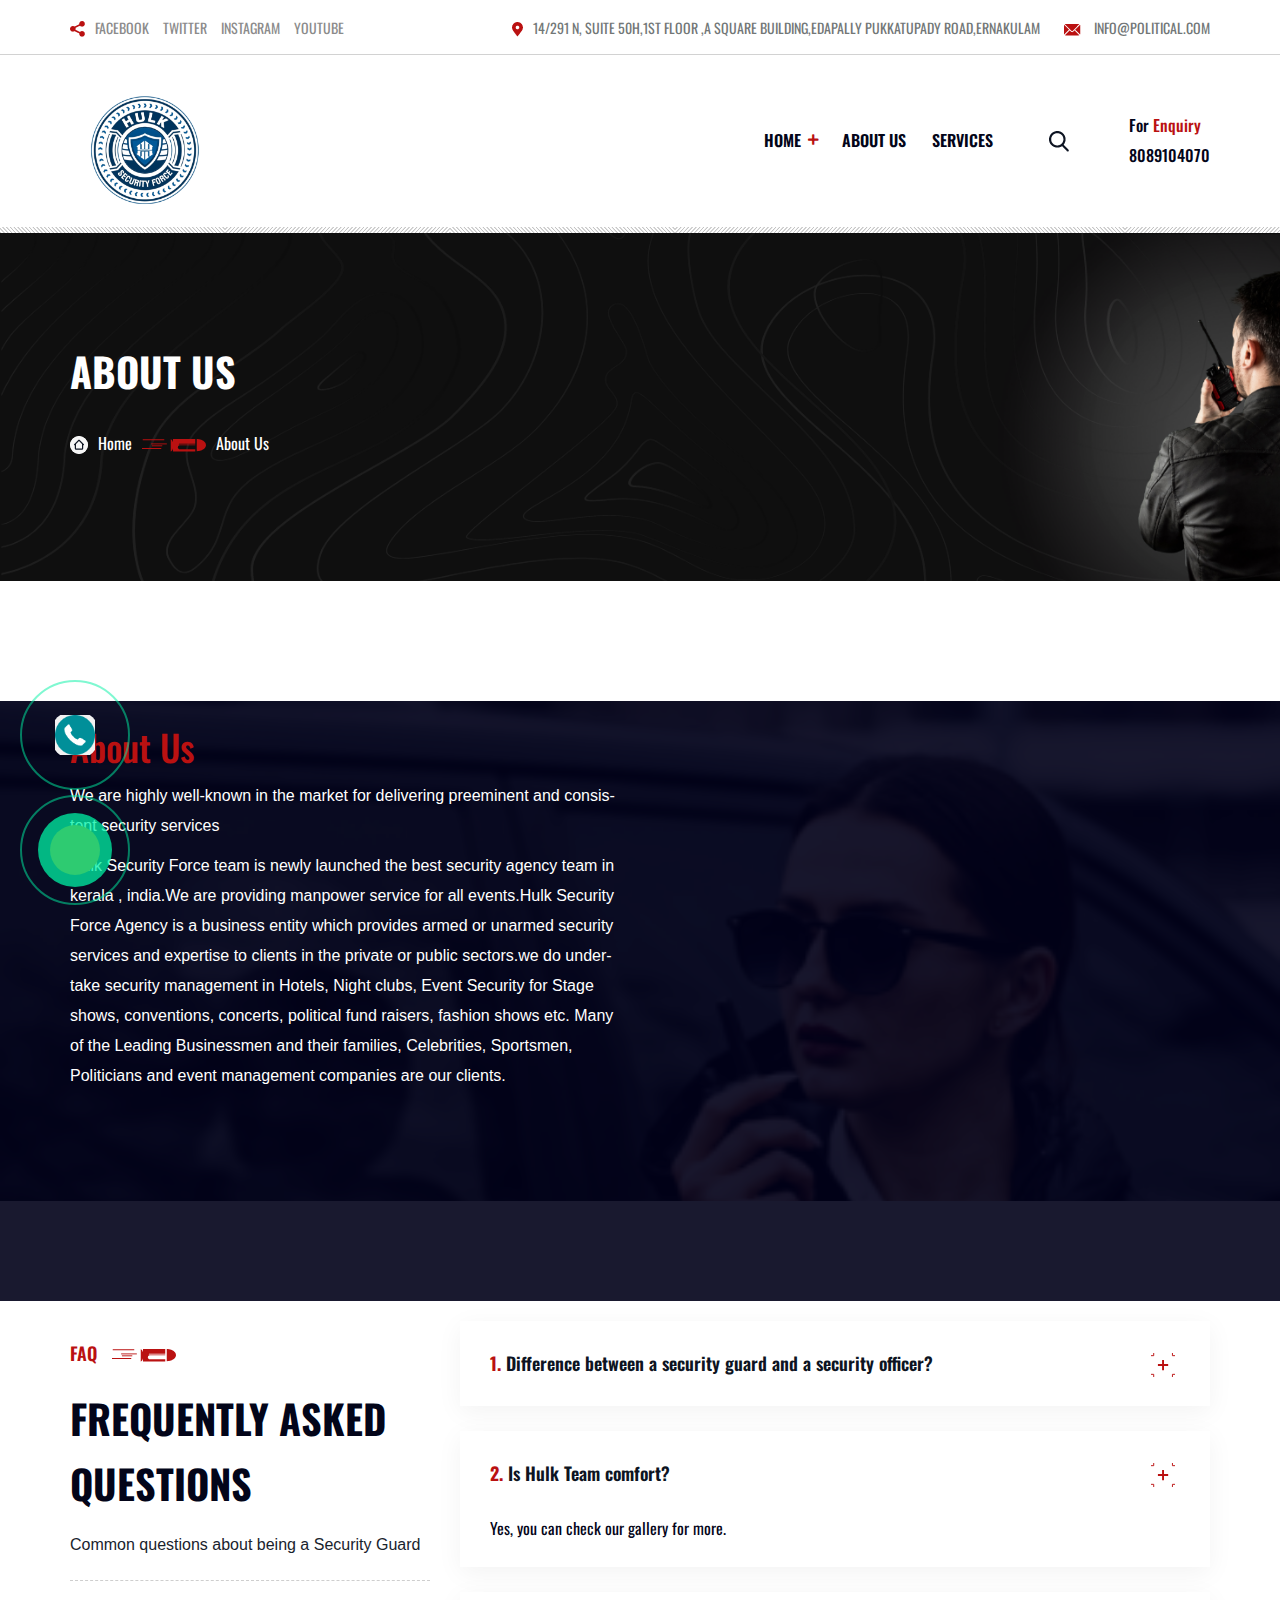
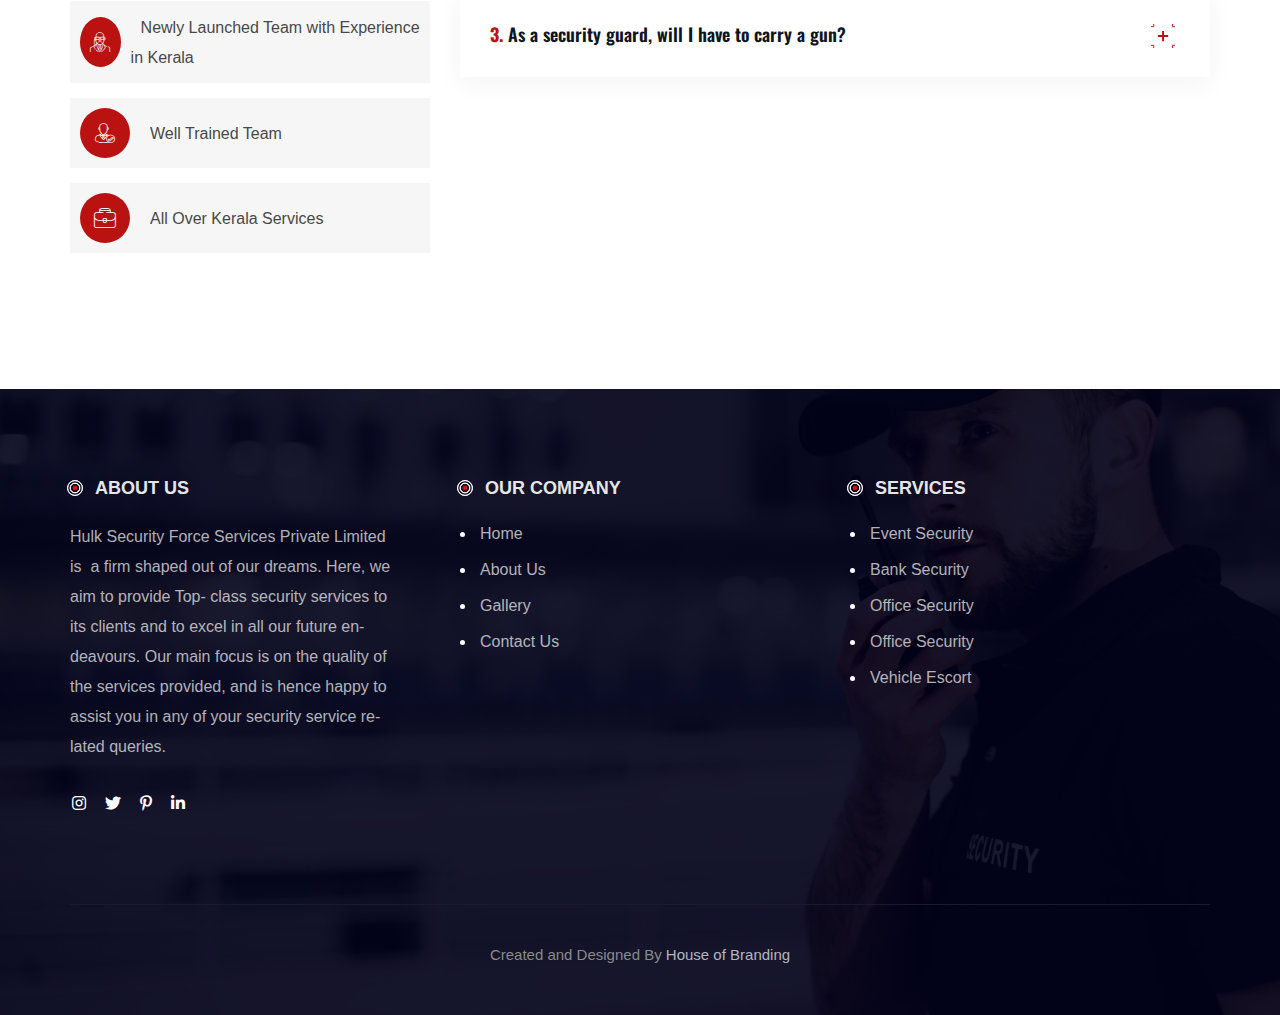
==== commit 639c3884: "logo updated" ====
--- a/about.html
+++ b/about.html
@@ -85,7 +85,7 @@
             <div class="container custom-container">
                 <div class="responsive-menu">
                     <div class="logo-one">
-                        <a href="index.html"><img src="assets/img/logo/hulklogotwo.png" alt=""></a>  
+                        <a href="index.html"><img src="assets/img/logo/hulklogo-removebg-preview (3).png" alt=""></a>  
                       </div>
                     
                    
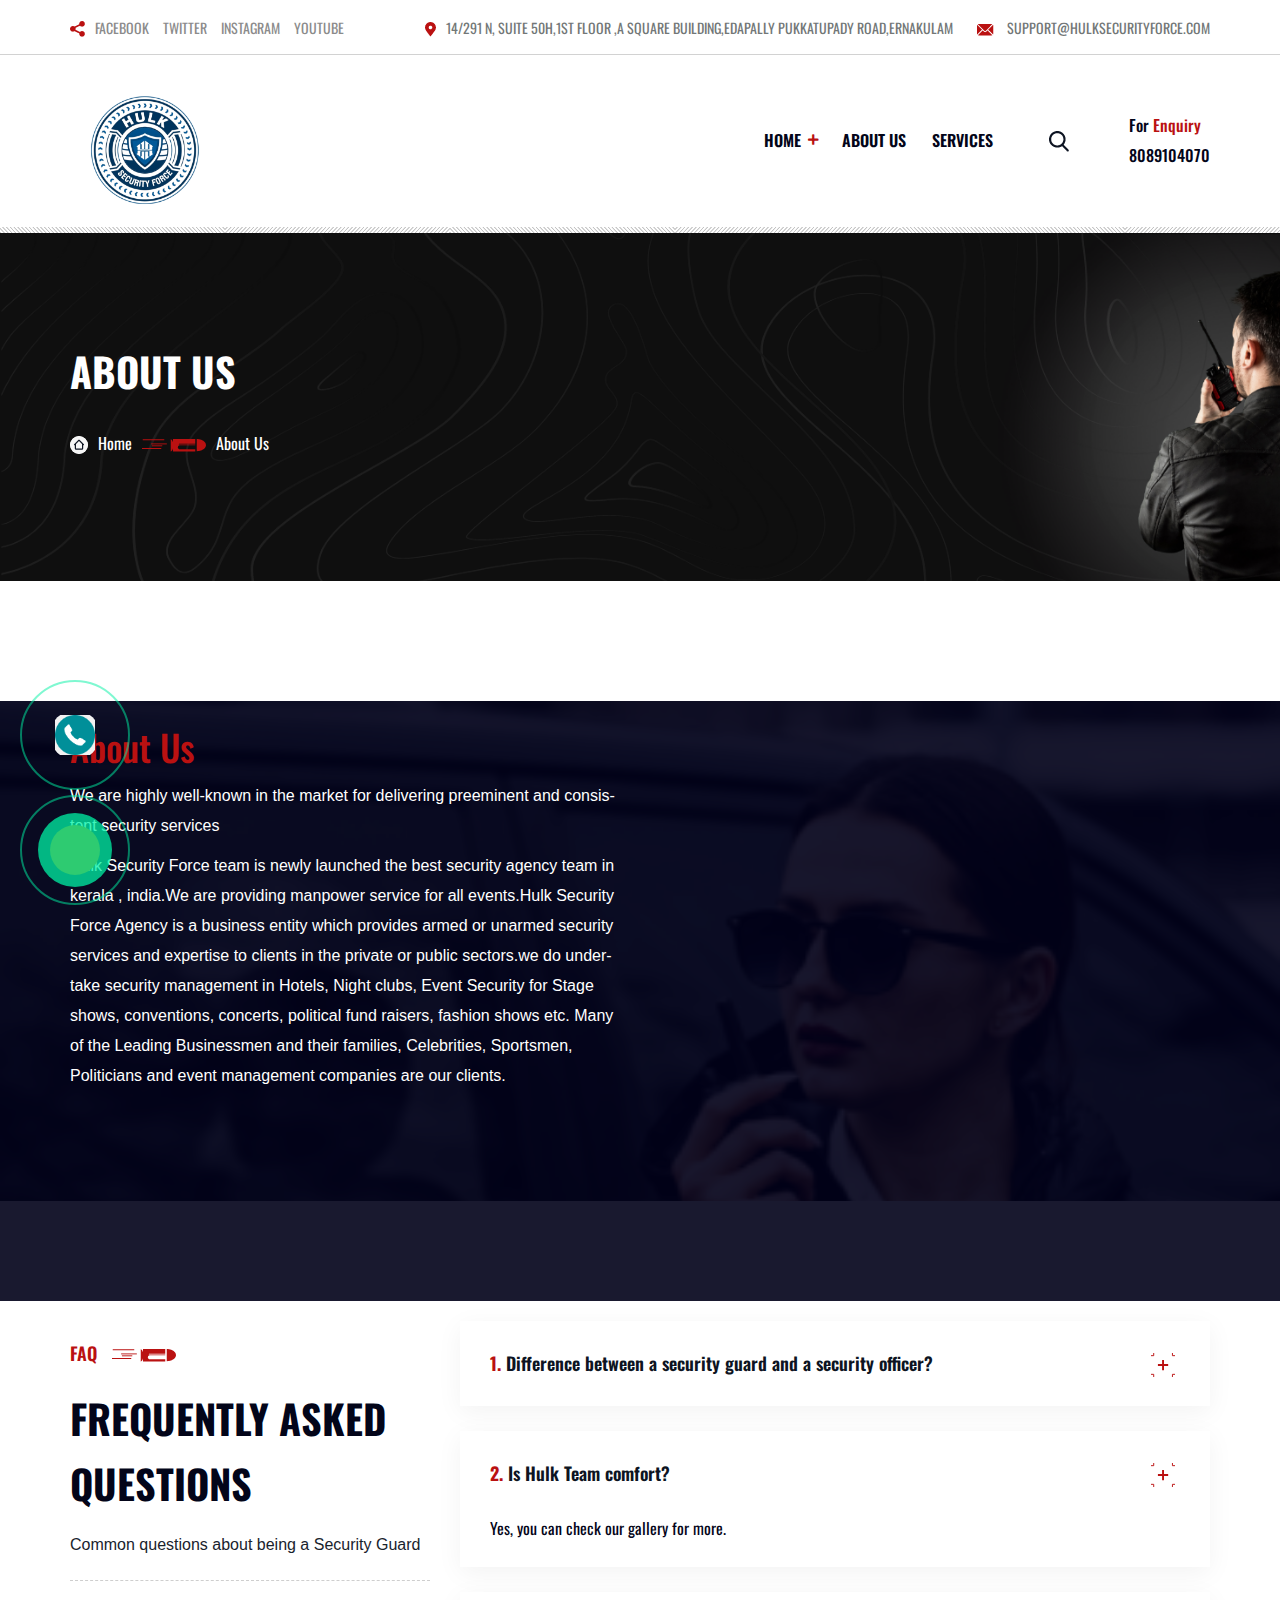
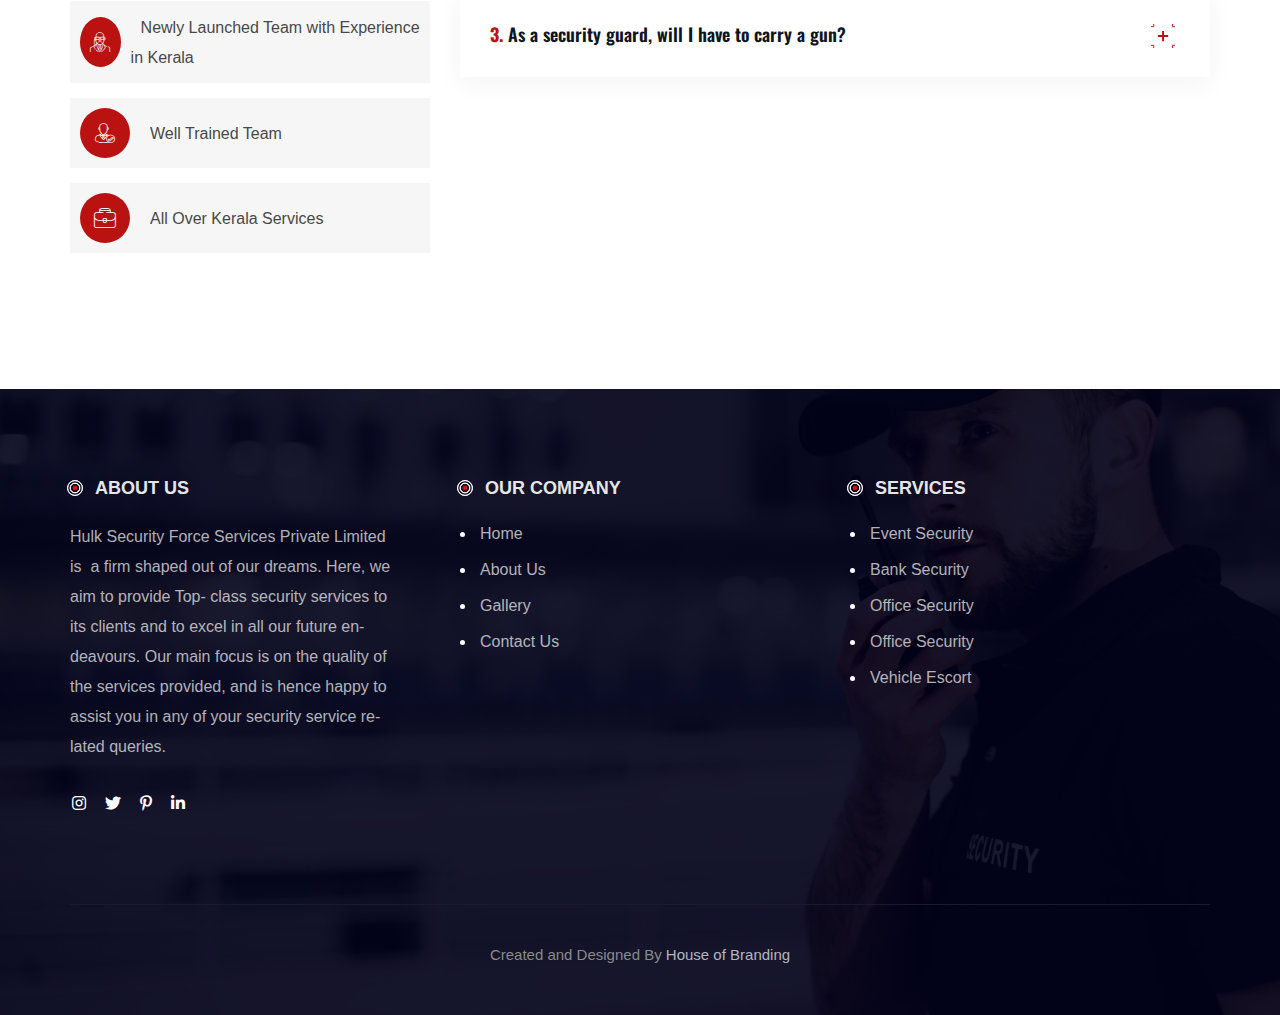
==== commit fcda596c: "gmail andpin added" ====
--- a/about.html
+++ b/about.html
@@ -69,8 +69,8 @@
                                 <ul class="info-items">
                                     <li><a href="tel:000111555"><img src="assets/icon/location.png" alt="">14/291 N, Suite 50H,1st Floor ,A Square Building,Edapally Pukkatupady Road,Ernakulam</a>
                                     </li>
-                                    <li><a href="mailto:info@gmail.com"><img src="assets/icon/mail.png" alt="">
-                                            info@Political.com</a></li>
+                                    <li><a href="mailto:SUPPORT@HULKSECURITYFORCE.COM"><img src="assets/icon/mail.png" alt="">
+                                        SUPPORT@HULKSECURITYFORCE.COM</a></li>
                                 </ul>
                             </div>
                         </div>
@@ -85,7 +85,7 @@
             <div class="container custom-container">
                 <div class="responsive-menu">
                     <div class="logo-one">
-                        <a href="index.html"><img src="assets/img/logo/hulklogo-removebg-preview (3).png" alt=""></a>  
+                        <a href="index.html"><img src="assets/img/logo/logoofhulk.png" alt=""></a>  
                       </div>
                     
                    
@@ -127,10 +127,10 @@
         </nav>
         <!-- main navbar area end -->
     </div>
-    <div class="phone-call cbh-phone cbh-green cbh-show  cbh-static" id="clbh_phone_div" style=""><a id="WhatsApp-button" href="https://api.whatsapp.com/send/?phone=%2B918089104070&text=Hello%2C+We+would+like+to+enquire+more+about+the+services+offered+at+Hulk Security Force!%21&app_absent=0" target="_blank" class="phoneJs" title="WhatsApp 360imagem">
+    <div class="phone-call cbh-phone cbh-green cbh-show  cbh-static" id="clbh_phone_div"><a id="WhatsApp-button" href="https://api.whatsapp.com/send/?phone=%2B918089104070&text=Hello%2C+We+would+like+to+enquire+more+about+the+services+offered+at+Hulk Security Force!%21&app_absent=0" target="_blank" class="phoneJs" title="WhatsApp 360imagem">
         <div class="cbh-ph-circle"></div><div class="cbh-ph-circle-fill"></div><div class="cbh-ph-img-circle1"></div></a></div>
         
-        <div class="phone-call cbh-phone-call cbh-green cbh-show  cbh-static" id="clbh_phone_div" style=""><a id="WhatsApp-button" href="tel:(+91)7736431723" target="_blank" class="phoneJs" title="WhatsApp 360imagem">
+        <div class="phone-call cbh-phone-call cbh-green cbh-show  cbh-static" id="clbh_phone_div"><a id="WhatsApp-button" href="tel:(+91)7736431723" target="_blank" class="phoneJs" title="WhatsApp 360imagem">
             <div class="cbh-ph-circle"></div><div class="cbh-ph-circle-fill1"></div><div class="cbh-ph-img-circle2"></div></a></div>
             
             
